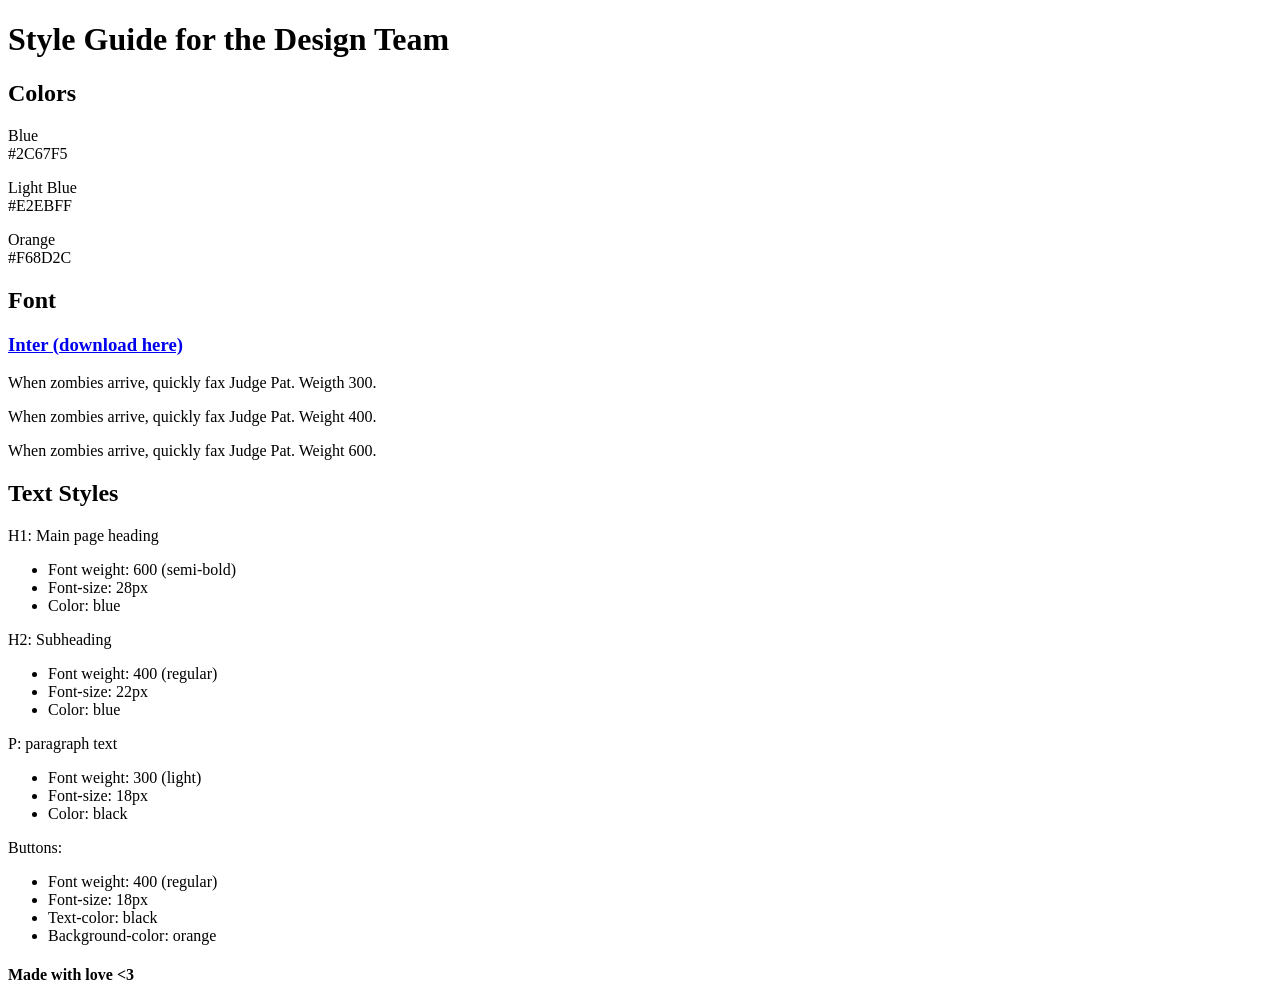
==== index.html @ c4750ceb "Files from VS Code" ====
<!DOCTYPE html>
<html lang="en">
<head>
    <meta charset="UTF-8">
    <meta http-equiv="X-UA-Compatible" content="IE=edge">
    <meta name="viewport" content="width=device-width, initial-scale=1.0">
    <link rel="stylesheet" href="/Style guide/resources/index.css">
    <link rel="preconnect" href="https://fonts.googleapis.com">
    <link rel="preconnect" href="https://fonts.gstatic.com" crossorigin>
    <link href="https://fonts.googleapis.com/css2?family=Inter:wght@300;400;600&display=swap" rel="stylesheet">
    <title>Style Guide for the design team</title>
</head>
<body>
    <h1>Style Guide for the Design Team</h1>
<!-- Colors -->
    <h2>Colors</h2>
<div class="panel">
    <p class="blue">Blue <br>#2C67F5</p>
    <p class="light-blue">Light Blue <br>#E2EBFF</p>
    <p class="orange">Orange <br>#F68D2C</p>
</div>

<!-- Fonts -->
<h2>Font</h2>
<div>
<h3><a href="https://fonts.google.com/specimen/Inter?query=inter" target="_blank">Inter (download here)</a></h3>
<p class="font-light">When zombies arrive, quickly fax Judge Pat. Weigth 300.</p>
<p class="font-regular">When zombies arrive, quickly fax Judge Pat. Weight 400.</p>
<p class="font-semi-bold">When zombies arrive, quickly fax Judge Pat. Weight 600.</p>
</div>
<!-- Text Styles -->
<h2>Text Styles</h2>
<div>
<p class="heading">H1: Main page heading</p>
<ul>
    <li>Font weight: 600 (semi-bold)</li>
    <li>Font-size: 28px</li>
    <li>Color: blue</li>
</ul>
<p class="subheading">H2: Subheading</p>
<ul>
    <li>Font weight: 400 (regular)</li>
    <li>Font-size: 22px</li>
    <li>Color: blue</li>
    </ul>
<p class="text">P: paragraph text</p>
<ul>
    <li>Font weight: 300 (light)</li>
    <li>Font-size: 18px</li>
    <li>Color: black</li>
</ul>
<p class="button">Buttons: </p>
<ul>
    <li>Font weight: 400 (regular)</li>
    <li>Font-size: 18px</li>
    <li>Text-color: black</li>
    <li>Background-color: orange</li>
</ul>
</div>
<h4>Made with love <3</h3>
</body>
</html>
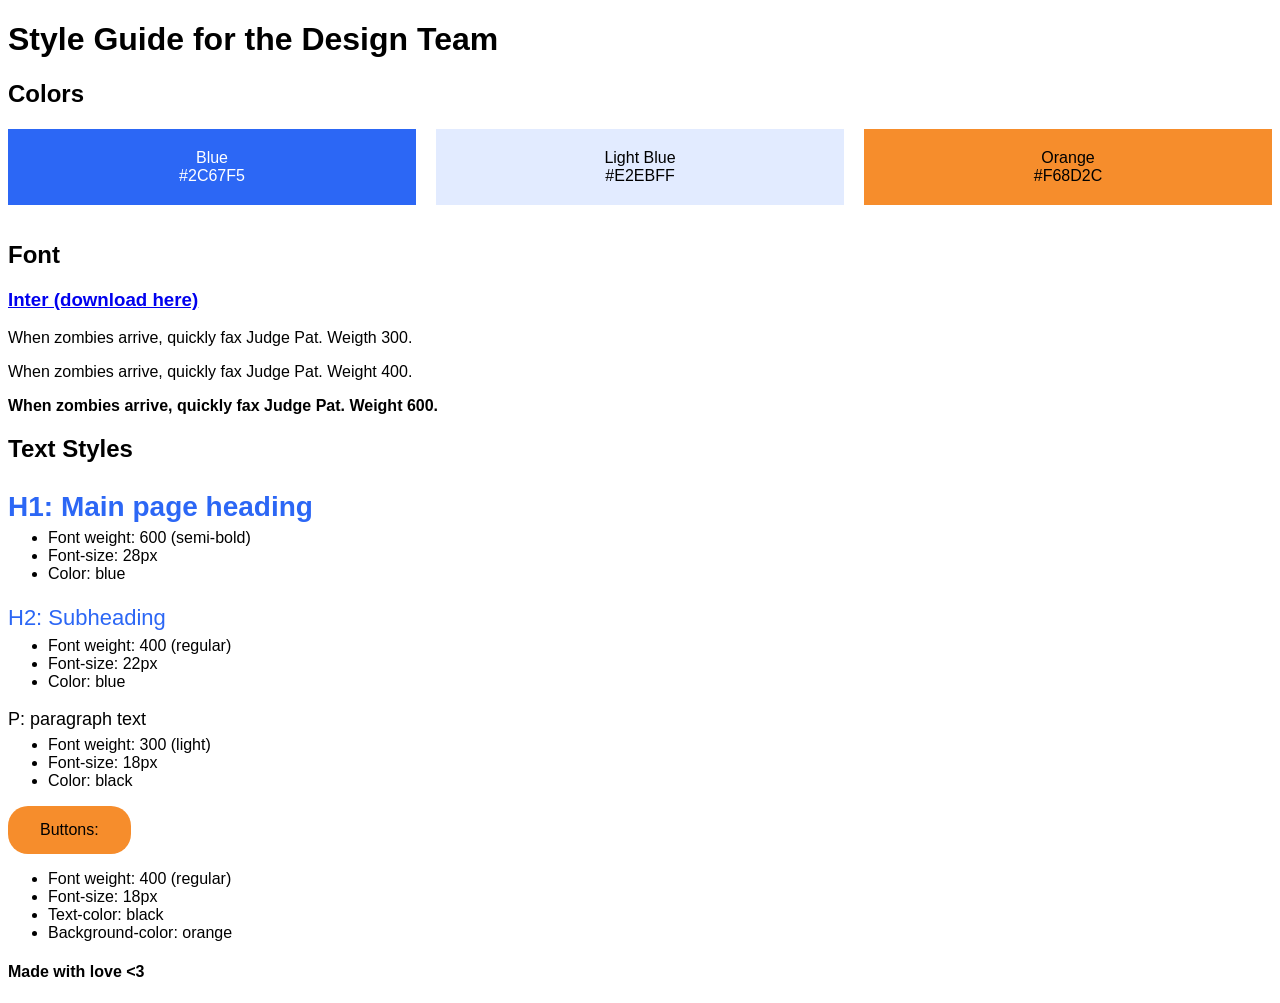
==== commit b72d715c: "Update index.html" ====
--- a/index.html
+++ b/index.html
@@ -4,7 +4,7 @@
     <meta charset="UTF-8">
     <meta http-equiv="X-UA-Compatible" content="IE=edge">
     <meta name="viewport" content="width=device-width, initial-scale=1.0">
-    <link rel="stylesheet" href="/Style guide/resources/index.css">
+    <link rel="stylesheet" href="https://mariejs.github.io/design-style-guide/index.css">
     <link rel="preconnect" href="https://fonts.googleapis.com">
     <link rel="preconnect" href="https://fonts.gstatic.com" crossorigin>
     <link href="https://fonts.googleapis.com/css2?family=Inter:wght@300;400;600&display=swap" rel="stylesheet">
@@ -59,4 +59,4 @@
 </div>
 <h4>Made with love <3</h3>
 </body>
-</html>+</html>
